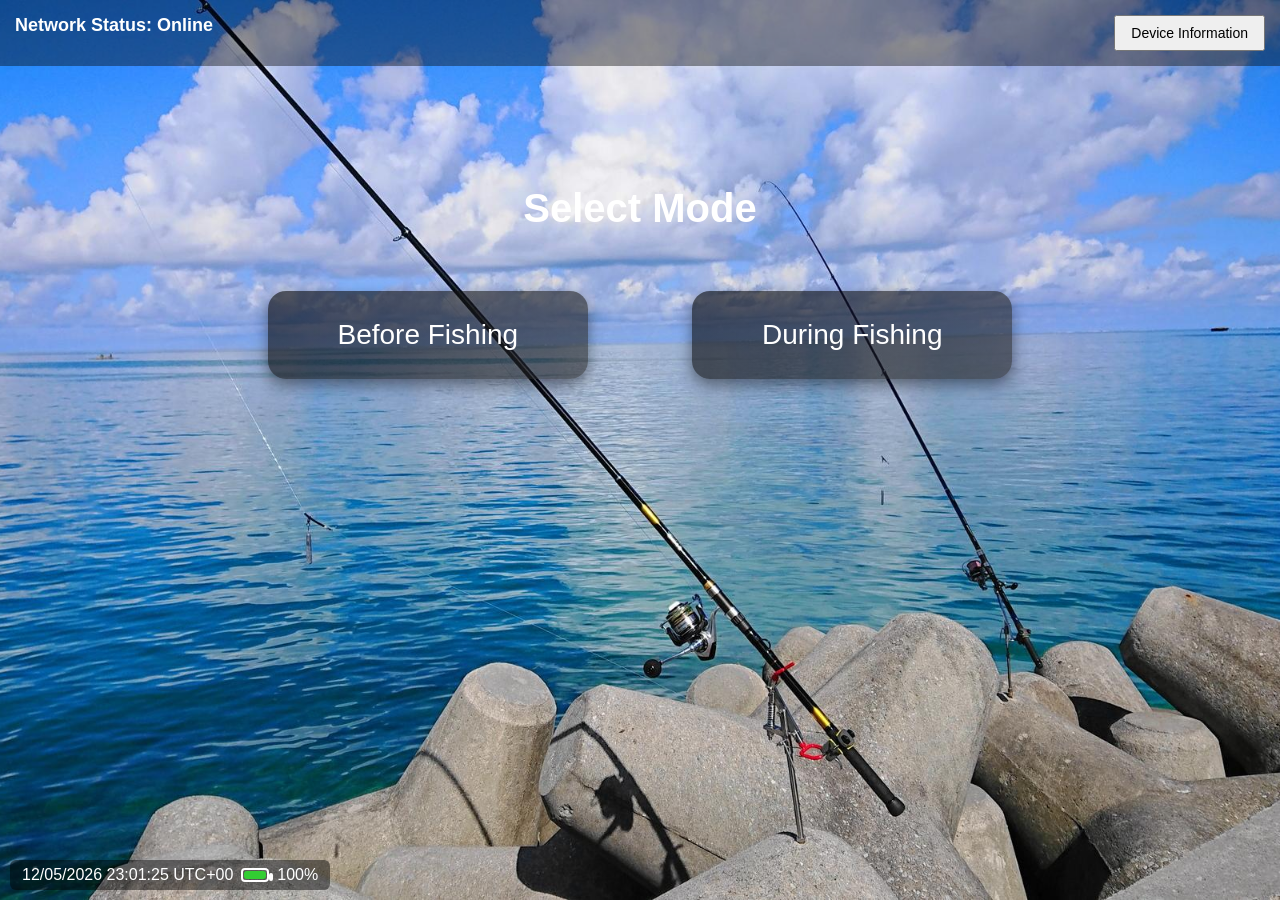
==== Device_Info.html @ 68b682c3 "Create Device_Info.html" ====
<!DOCTYPE html>
<html lang="ja">
<head>
    <meta charset="UTF-8">
    <title>Device Information</title>
    <script>
        // トークンチェック（1回限り）
        const token = sessionStorage.getItem("device_token");

        if (!token) {
            window.location.href = "index.html";
        } else {
            // 1回使ったら削除（1回限り）
            sessionStorage.removeItem("device_token");
        }
    </script>

    <style>
        body {
            background: #111;
            color: white;
            font-family: Arial;
            padding: 40px;
        }
    </style>
</head>
<body>
    <h1>Device Information</h1>
    <p>This is a protected page.</p>
</body>
</html>
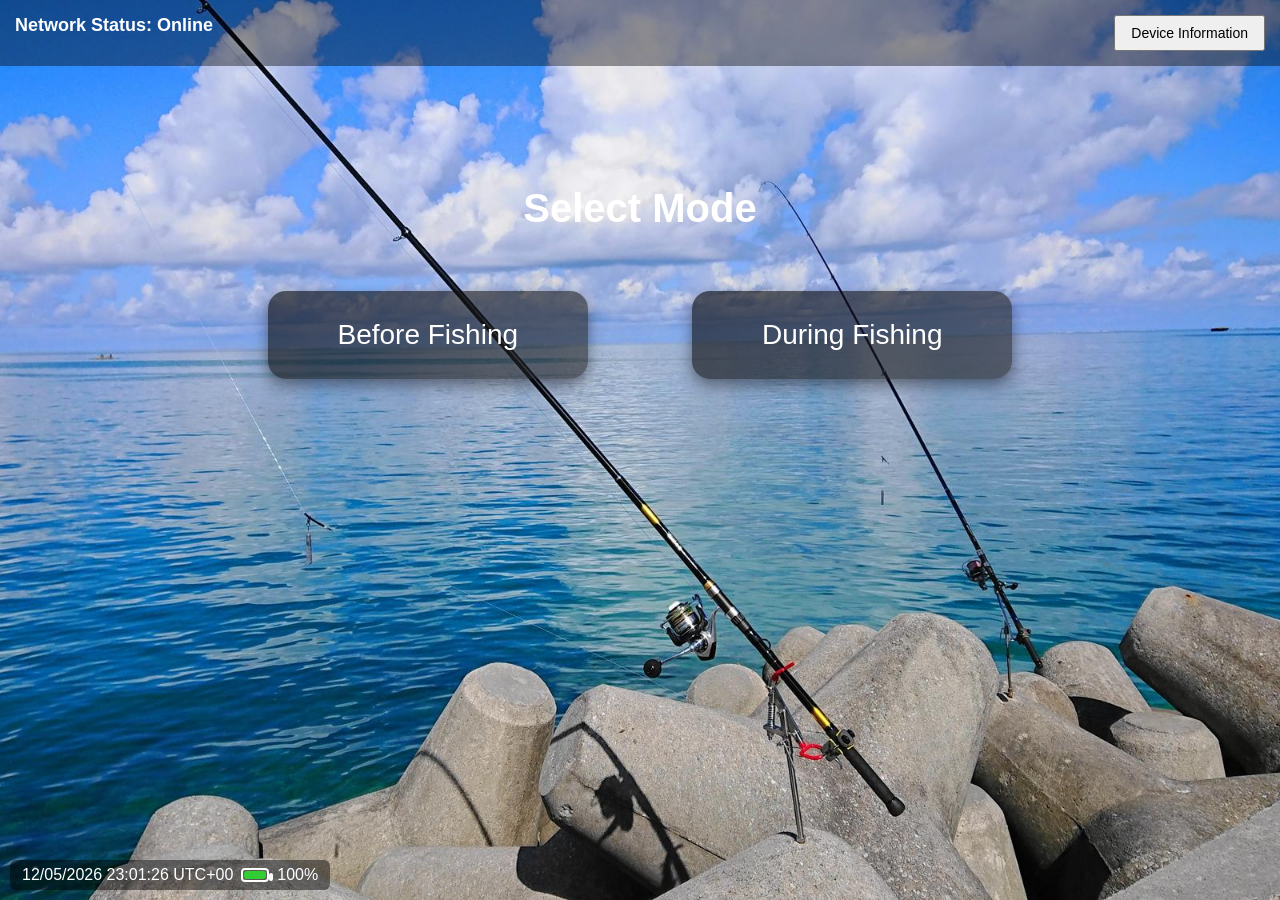
==== commit e65e072c: "Update Device_Info.html" ====
--- a/Device_Info.html
+++ b/Device_Info.html
@@ -3,14 +3,13 @@
 <head>
     <meta charset="UTF-8">
     <title>Device Information</title>
+
     <script>
-        // トークンチェック（1回限り）
         const token = sessionStorage.getItem("device_token");
 
-        if (!token) {
+        if (!token || token.length < 20) {
             window.location.href = "index.html";
         } else {
-            // 1回使ったら削除（1回限り）
             sessionStorage.removeItem("device_token");
         }
     </script>
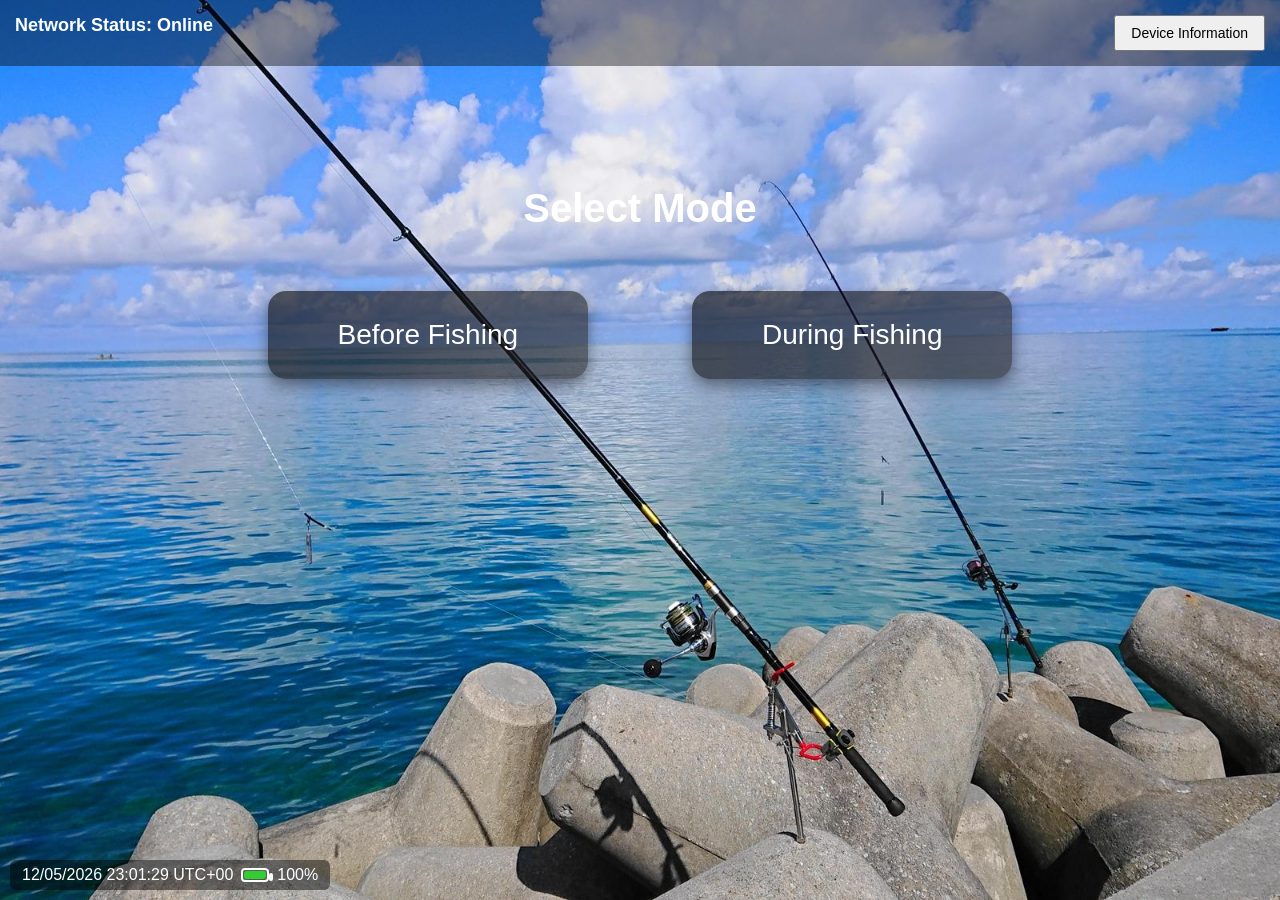
==== commit 2c053ca9: "Update Device_Info.html" ====
--- a/Device_Info.html
+++ b/Device_Info.html
@@ -15,16 +15,152 @@
     </script>
 
     <style>
+        html, body {
+            height: 100%;
+            margin: 0;
+            padding: 0;
+        }
+
         body {
-            background: #111;
+            font-family: Arial, sans-serif;
+            background-image: url("background.jpg");
+            background-size: cover;
+            background-repeat: no-repeat;
+            background-position: center;
             color: white;
-            font-family: Arial;
             padding: 40px;
+        }
+
+        .info-box {
+            background: rgba(0,0,0,0.5);
+            padding: 20px;
+            border-radius: 12px;
+            max-width: 600px;
+        }
+
+        h1 {
+            margin-bottom: 20px;
+        }
+
+        p {
+            font-size: 18px;
+            margin: 8px 0;
         }
     </style>
 </head>
 <body>
-    <h1>Device Information</h1>
-    <p>This is a protected page.</p>
+
+<h1>Device Information</h1>
+
+<div class="info-box">
+    <p id="os"></p>
+    <p id="browser"></p>
+    <p id="screen"></p>
+    <p id="lang"></p>
+    <p id="timezone"></p>
+    <p id="battery"></p>
+    <p id="online"></p>
+
+    <!-- 追加 -->
+    <p id="ip"></p>
+    <p id="location"></p>
+    <p id="isp"></p>
+    <p id="vpn"></p>
+    <p id="gps"></p>
+    <p id="search"></p>
+</div>
+
+<script>
+    document.getElementById("os").textContent =
+        "OS: " + navigator.platform;
+
+    document.getElementById("browser").textContent =
+        "Browser: " + navigator.userAgent;
+
+    document.getElementById("screen").textContent =
+        "Screen Size: " + window.innerWidth + " x " + window.innerHeight;
+
+    document.getElementById("lang").textContent =
+        "Language: " + navigator.language;
+
+    document.getElementById("timezone").textContent =
+        "Time Zone: " + Intl.DateTimeFormat().resolvedOptions().timeZone;
+
+    document.getElementById("online").textContent =
+        "Network: " + (navigator.onLine ? "Online" : "Offline");
+
+    navigator.getBattery().then(b => {
+        document.getElementById("battery").textContent =
+            "Battery: " + Math.round(b.level * 100) + "%";
+    });
+
+    // =========================
+    // IP / Location / ISP
+    // =========================
+    fetch("https://ipinfo.io/json?token=YOUR_TOKEN_HERE")
+        .then(res => res.json())
+        .then(data => {
+
+            document.getElementById("ip").textContent =
+                "IP: " + data.ip;
+
+            document.getElementById("location").textContent =
+                "Location: " + data.city + ", " + data.region + ", " + data.country;
+
+            document.getElementById("isp").textContent =
+                "ISP: " + data.org;
+
+            // VPN / Proxy 推定（簡易）
+            let vpn = "Not detected (not guaranteed)";
+
+            if (data.privacy &&
+                (data.privacy.vpn || data.privacy.proxy || data.privacy.tor)) {
+                vpn = "Likely VPN/Proxy/Tor";
+            }
+
+            document.getElementById("vpn").textContent =
+                "VPN/Proxy: " + vpn;
+        })
+        .catch(() => {
+            document.getElementById("ip").textContent =
+                "IP: Failed to fetch";
+        });
+
+    // =========================
+    // GPS Location
+    // =========================
+    if (navigator.geolocation) {
+        navigator.geolocation.getCurrentPosition(
+            pos => {
+                document.getElementById("gps").textContent =
+                    "GPS: " + pos.coords.latitude + ", " + pos.coords.longitude;
+            },
+            err => {
+                document.getElementById("gps").textContent =
+                    "GPS: Permission denied";
+            }
+        );
+    } else {
+        document.getElementById("gps").textContent =
+            "GPS: Not supported";
+    }
+
+    // =========================
+    // Search Engine detection (referrer)
+    // =========================
+    let ref = document.referrer;
+    let searchEngine = "Unknown";
+
+    if (ref.includes("google")) searchEngine = "Google";
+    else if (ref.includes("bing")) searchEngine = "Bing";
+    else if (ref.includes("yahoo")) searchEngine = "Yahoo";
+    else if (ref.includes("duckduckgo")) searchEngine = "DuckDuckGo";
+    else if (ref) searchEngine = "Other referrer";
+
+    document.getElementById("search").textContent =
+        "Search Engine / Referrer: " + searchEngine;
+
+</script>
+
 </body>
 </html>
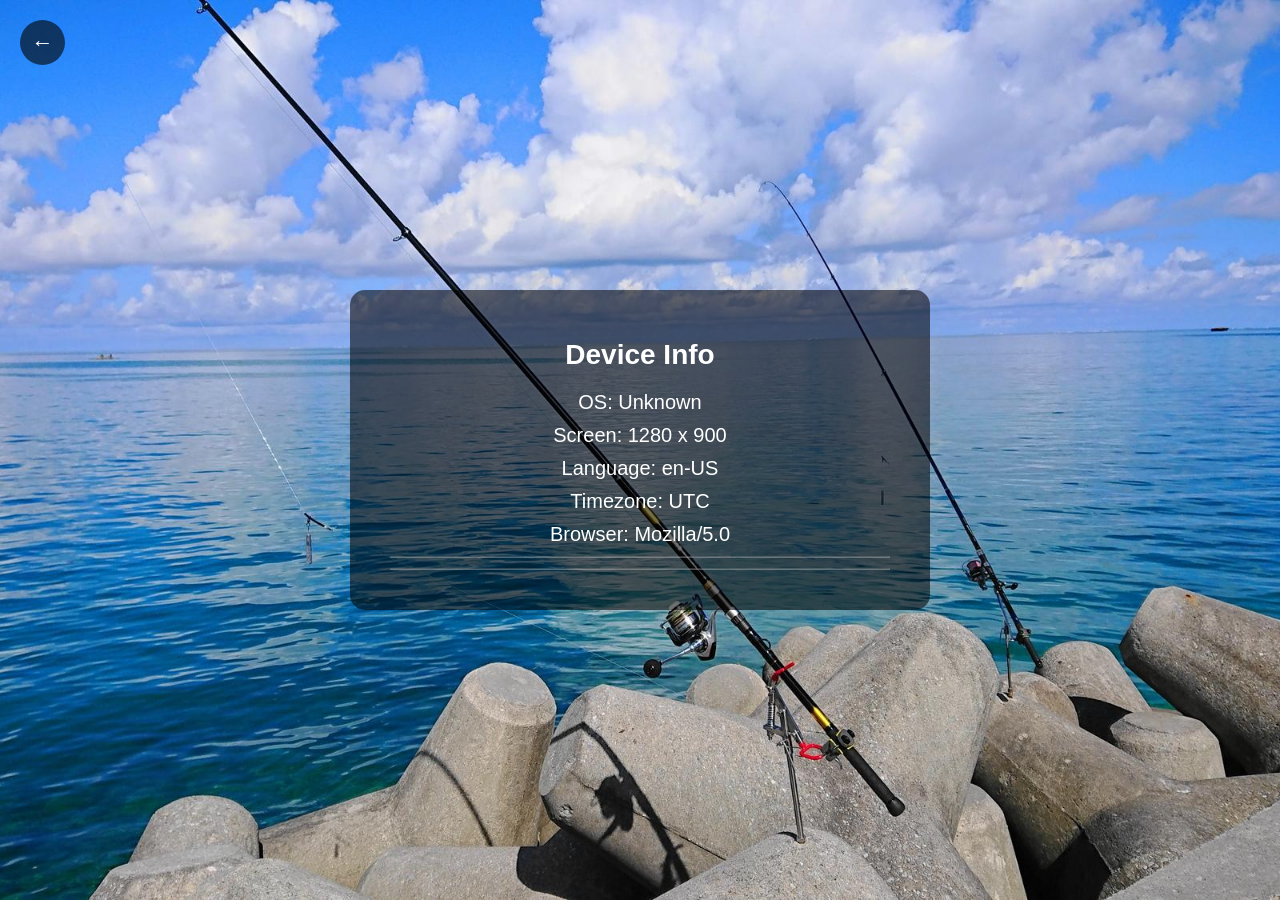
==== commit 47d2dfd7: "Update Device_Info.html" ====
--- a/Device_Info.html
+++ b/Device_Info.html
@@ -1,164 +1,198 @@
 <!DOCTYPE html>
 <html lang="ja">
 <head>
-    <meta charset="UTF-8">
-    <title>Device Information</title>
-
-    <script>
-        const token = sessionStorage.getItem("device_token");
-
-        if (!token || token.length < 20) {
-            window.location.href = "index.html";
-        } else {
-            sessionStorage.removeItem("device_token");
-        }
-    </script>
-
-    <style>
-        html, body {
-            height: 100%;
-            margin: 0;
-            padding: 0;
-        }
-
-        body {
-            font-family: Arial, sans-serif;
-            background-image: url("background.jpg");
-            background-size: cover;
-            background-repeat: no-repeat;
-            background-position: center;
-            color: white;
-            padding: 40px;
-        }
-
-        .info-box {
-            background: rgba(0,0,0,0.5);
-            padding: 20px;
-            border-radius: 12px;
-            max-width: 600px;
-        }
-
-        h1 {
-            margin-bottom: 20px;
-        }
-
-        p {
-            font-size: 18px;
-            margin: 8px 0;
-        }
-    </style>
+<meta charset="UTF-8">
+<title>Device Information</title>
+
+<style>
+/* ===== 全体レイアウト ===== */
+body {
+    margin: 0;
+    height: 100vh;
+    display: flex;
+    justify-content: center;
+    align-items: center;
+
+    font-family: Arial, sans-serif;
+    background-image: url("background.jpg");
+    background-size: cover;
+    background-position: center;
+    color: white;
+}
+
+/* ===== 戻るボタン ===== */
+.back-btn {
+    position: absolute;
+    top: 20px;
+    left: 20px;
+    width: 45px;
+    height: 45px;
+    border-radius: 50%;
+    background: rgba(0,0,0,0.6);
+    display: flex;
+    justify-content: center;
+    align-items: center;
+    font-size: 22px;
+    cursor: pointer;
+    user-select: none;
+}
+
+/* ===== メインボックス ===== */
+.info-box {
+    background: rgba(0,0,0,0.55);
+    padding: 30px 40px;
+    border-radius: 15px;
+    text-align: center;
+    max-width: 90%;
+    width: 500px;
+}
+
+/* ===== 文字サイズ ===== */
+h1 {
+    font-size: 28px;
+    margin-bottom: 20px;
+}
+
+p {
+    font-size: 20px;
+    margin: 10px 0;
+    word-break: break-word;
+}
+
+/* ===== スマホ最適化 ===== */
+@media (max-width: 600px) {
+    .info-box {
+        width: 90%;
+        padding: 20px;
+    }
+
+    h1 {
+        font-size: 22px;
+    }
+
+    p {
+        font-size: 16px;
+    }
+
+    .back-btn {
+        width: 40px;
+        height: 40px;
+        font-size: 18px;
+    }
+}
+</style>
 </head>
+
 <body>
 
-<h1>Device Information</h1>
+<!-- 戻るボタン -->
+<div class="back-btn" onclick="location.href='index.html'">←</div>
 
 <div class="info-box">
+    <h1>Device Info</h1>
+
     <p id="os"></p>
-    <p id="browser"></p>
     <p id="screen"></p>
     <p id="lang"></p>
     <p id="timezone"></p>
+    <p id="network"></p>
     <p id="battery"></p>
-    <p id="online"></p>
-
-    <!-- 追加 -->
+
+    <hr style="opacity:0.3">
+
     <p id="ip"></p>
     <p id="location"></p>
     <p id="isp"></p>
     <p id="vpn"></p>
+
+    <hr style="opacity:0.3">
+
     <p id="gps"></p>
     <p id="search"></p>
 </div>
 
 <script>
-    document.getElementById("os").textContent =
-        "OS: " + navigator.platform;
-
-    document.getElementById("browser").textContent =
-        "Browser: " + navigator.userAgent;
-
-    document.getElementById("screen").textContent =
-        "Screen Size: " + window.innerWidth + " x " + window.innerHeight;
-
-    document.getElementById("lang").textContent =
-        "Language: " + navigator.language;
-
-    document.getElementById("timezone").textContent =
-        "Time Zone: " + Intl.DateTimeFormat().resolvedOptions().timeZone;
-
-    document.getElementById("online").textContent =
-        "Network: " + (navigator.onLine ? "Online" : "Offline");
-
-    navigator.getBattery().then(b => {
-        document.getElementById("battery").textContent =
-            "Battery: " + Math.round(b.level * 100) + "%";
-    });
-
-    // =========================
-    // IP / Location / ISP
-    // =========================
-    fetch("https://ipinfo.io/json?token=YOUR_TOKEN_HERE")
-        .then(res => res.json())
-        .then(data => {
-
-            document.getElementById("ip").textContent =
-                "IP: " + data.ip;
-
-            document.getElementById("location").textContent =
-                "Location: " + data.city + ", " + data.region + ", " + data.country;
-
-            document.getElementById("isp").textContent =
-                "ISP: " + data.org;
-
-            // VPN / Proxy 推定（簡易）
-            let vpn = "Not detected (not guaranteed)";
-
-            if (data.privacy &&
-                (data.privacy.vpn || data.privacy.proxy || data.privacy.tor)) {
-                vpn = "Likely VPN/Proxy/Tor";
-            }
-
-            document.getElementById("vpn").textContent =
-                "VPN/Proxy: " + vpn;
-        })
-        .catch(() => {
-            document.getElementById("ip").textContent =
-                "IP: Failed to fetch";
-        });
-
-    // =========================
-    // GPS Location
-    // =========================
-    if (navigator.geolocation) {
-        navigator.geolocation.getCurrentPosition(
-            pos => {
-                document.getElementById("gps").textContent =
-                    "GPS: " + pos.coords.latitude + ", " + pos.coords.longitude;
-            },
-            err => {
-                document.getElementById("gps").textContent =
-                    "GPS: Permission denied";
-            }
-        );
-    } else {
-        document.getElementById("gps").textContent =
-            "GPS: Not supported";
-    }
-
-    // =========================
-    // Search Engine detection (referrer)
-    // =========================
-    let ref = document.referrer;
-    let searchEngine = "Unknown";
-
-    if (ref.includes("google")) searchEngine = "Google";
-    else if (ref.includes("bing")) searchEngine = "Bing";
-    else if (ref.includes("yahoo")) searchEngine = "Yahoo";
-    else if (ref.includes("duckduckgo")) searchEngine = "DuckDuckGo";
-    else if (ref) searchEngine = "Other referrer";
-
-    document.getElementById("search").textContent =
-        "Search Engine / Referrer: " + searchEngine;
+
+/* ===== OS（簡略版） ===== */
+let os = "Unknown";
+if (navigator.userAgent.includes("Win")) os = "Windows";
+else if (navigator.userAgent.includes("Mac")) os = "macOS";
+else if (navigator.userAgent.includes("Android")) os = "Android";
+else if (navigator.userAgent.includes("iPhone")) os = "iOS";
+
+document.getElementById("os").textContent = "OS: " + os;
+
+/* ===== ブラウザ（バージョンなし） ===== */
+document.getElementById("network").textContent =
+    "Browser: " + navigator.userAgent.split(" ")[0];
+
+/* ===== 画面 ===== */
+document.getElementById("screen").textContent =
+    "Screen: " + window.innerWidth + " x " + window.innerHeight;
+
+/* ===== 言語 ===== */
+document.getElementById("lang").textContent =
+    "Language: " + navigator.language;
+
+/* ===== タイムゾーン ===== */
+document.getElementById("timezone").textContent =
+    "Timezone: " + Intl.DateTimeFormat().resolvedOptions().timeZone;
+
+/* ===== バッテリー ===== */
+navigator.getBattery?.then(b => {
+    document.getElementById("battery").textContent =
+        "Battery: " + Math.round(b.level * 100) + "%";
+});
+
+/* ===== IP情報 ===== */
+fetch("https://ipinfo.io/json?token=YOUR_TOKEN_HERE")
+.then(r => r.json())
+.then(d => {
+
+    document.getElementById("ip").textContent =
+        "IP: " + d.ip;
+
+    document.getElementById("location").textContent =
+        "Location: " + d.city + ", " + d.country;
+
+    document.getElementById("isp").textContent =
+        "ISP: " + d.org;
+
+    let vpn = "Not detected";
+    if (d.privacy && (d.privacy.vpn || d.privacy.proxy || d.privacy.tor)) {
+        vpn = "Possible VPN/Proxy";
+    }
+
+    document.getElementById("vpn").textContent =
+        "VPN: " + vpn;
+})
+.catch(() => {
+    document.getElementById("ip").textContent = "IP: error";
+});
+
+/* ===== GPS ===== */
+navigator.geolocation?.getCurrentPosition(
+pos => {
+    document.getElementById("gps").textContent =
+        "GPS: " + pos.coords.latitude.toFixed(4) + ", " +
+        pos.coords.longitude.toFixed(4);
+},
+() => {
+    document.getElementById("gps").textContent =
+        "GPS: denied";
+});
+
+/* ===== 検索エンジン（リファラ） ===== */
+let ref = document.referrer;
+let search = "Unknown";
+
+if (ref.includes("google")) search = "Google";
+else if (ref.includes("bing")) search = "Bing";
+else if (ref.includes("yahoo")) search = "Yahoo";
+else if (ref.includes("duckduckgo")) search = "DuckDuckGo";
+
+document.getElementById("search").textContent =
+    "Search: " + search;
 
 </script>
 
